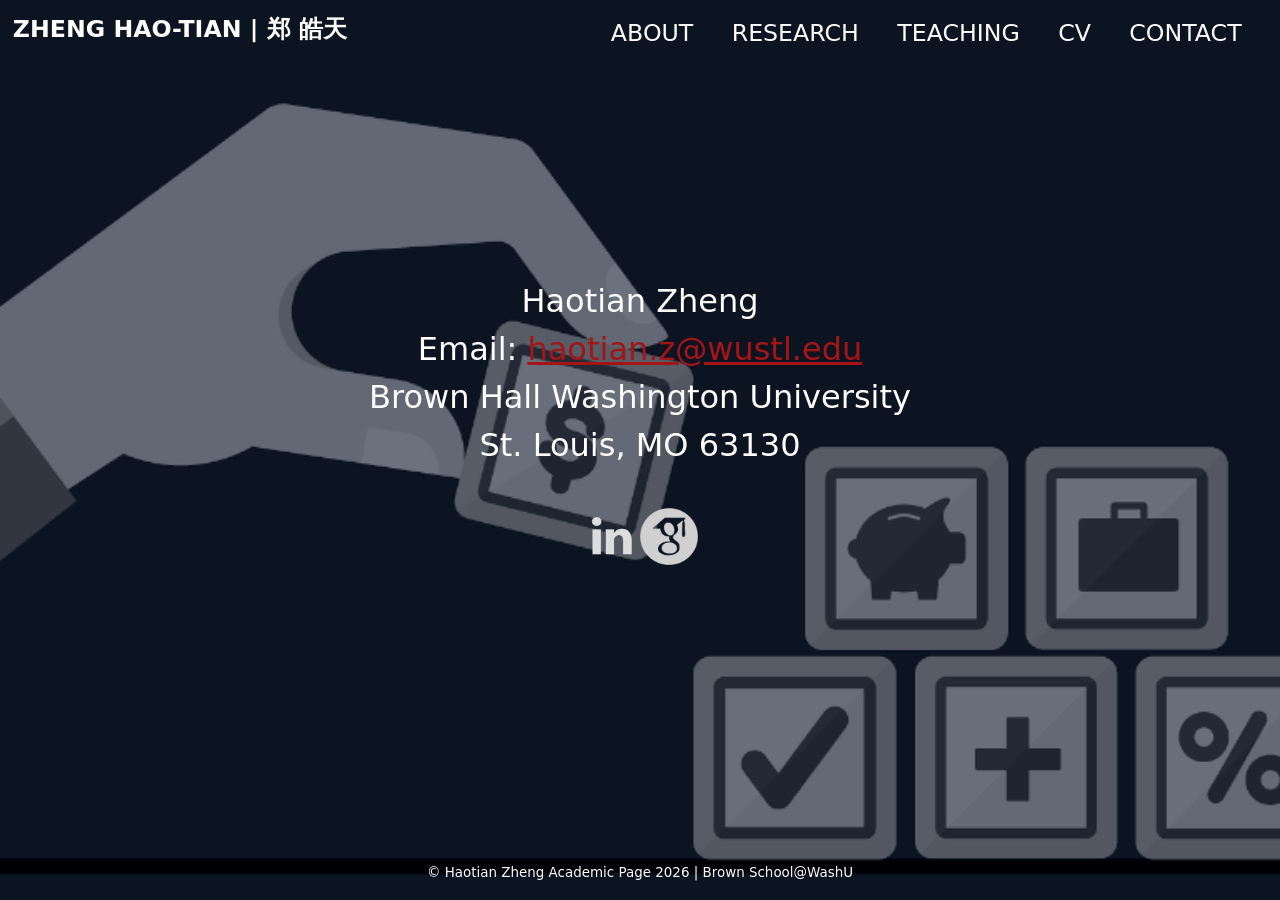
==== contact.html @ f4b7b6d3 "Add files via upload" ====
<!DOCTYPE html>
<html>
<head>
  <title>ZHENG HAOTIAN | CONTACT</title>
  <style>
    /* Optional: Add some CSS styling to your navbar */
    header {
      display: flex;
      justify-content: space-between;
      align-items: center;
      background-color: #0c1421;
      padding: 0.8vw 1vw;
      color: white;
    }

    ul.navbar {
      list-style-type: none;
      margin: 0;
      padding: 0;
      overflow: hidden;
      background-color: #0c1421;
    }

    li.navitem {
      float: right;
    }

    li.navitem a {
      display: block;
      color: white;
      text-align: center;
      padding: 14px 16px;
      text-decoration: none;
    }

    li.navitem a:hover {
      background-color: #111;
    }

    h1 {
      font-size: 110px;
        color: white;
      text-align: center;
    }

    .aligned-heading {
      font-size: 40px;
      color: white;
      text-align: left;
      margin-left: 60px;
    }
    
    .course-taught {
      font-size: 22px;
      color: white;
      margin-left: 40px;
    }

    .std-feedback {
      font-size: 20px;
      color: white;
      margin-right: 20px; /* Adjust the margin value as needed */
      margin-left: 6ex; /* Adjust the indentation value as needed */
    }

    .contact {
      font-size: 35px;
      color: white;
      text-align: center;
      display: flex;
      flex-direction: column;
      align-items: center;
      justify-content: center;
      min-height: 70vh;
    }

    #intro {
      text-align: center;
      color: white;
      font-size: 43px;
    }
    
    body {
    background-image: url('assets/bg.png');
    background-size: cover;
    background-attachment: fixed;
    background-repeat: no-repeat;
    background-position: center center;
    margin: 0;
    padding: 0;
    display: flex;
    flex-direction: column;
    min-height: 100vh;
  }

  main {
    flex-grow: 1;
  }

  footer {
    color: white;
    background: none;
    text-align: center;
    padding: 20px;
    margin-top: auto;
  }

    p {
      margin: 0;
      line-height: 1.5; /* Adjust the line spacing value */
    }

    a {
      color: #a51417; /* Change the color of the URLs */
    }

    .overlay {
      position: absolute;
      top: 0;
      left: 0;
      width: 100%;
      height: 100%;
      background-color: rgba(0, 0, 0, 0); /* Adjust the opacity to make it darker */
    }

    button {
      color: white;
      font-size: 43px;
      background-color: #5e6269;
      }
  </style>
</head>

<header style="display: flex; align-items: center; justify-content: space-between; padding: 1vw; width: 100vw">
  <h2 style="font-size: 1.85vw; font-family: system-ui, -apple-system, BlinkMacSystemFont, 'Segoe UI', Roboto, Oxygen, Ubuntu, Cantarell, 'Open Sans', 'Helvetica Neue', sans-serif; margin: 0;">
      ZHENG HAO-TIAN | 郑 皓天
  </h2>
  <nav style="font-size: 1.85vw; padding: 0.5vw 1vw; position: fixed; top: 1vw; right: 1vw; width: auto;">
      <ul style="display: flex; gap: 1vw; margin: 0; padding: 0; list-style-type: none;">
        <li style="font-family: system-ui, -apple-system, BlinkMacSystemFont, 'Segoe UI', Roboto, Oxygen, Ubuntu, Cantarell, 'Open Sans', 'Helvetica Neue', sans-serif;">
          <a href="index.html" style="text-decoration: none; color: white; padding: 0.5vw 1vw;" onmouseover="this.style.background='#a51417'" onmouseout="this.style.background='transparent'">ABOUT</a>
      </li>  
      <li style="font-family: system-ui, -apple-system, BlinkMacSystemFont, 'Segoe UI', Roboto, Oxygen, Ubuntu, Cantarell, 'Open Sans', 'Helvetica Neue', sans-serif;">
        <a href="index.html#research" style="text-decoration: none; color: white; padding: 0.5vw 1vw;" onmouseover="this.style.background='#a51417'" onmouseout="this.style.background='transparent'">RESEARCH</a>
    </li>
          <li style="font-family: system-ui, -apple-system, BlinkMacSystemFont, 'Segoe UI', Roboto, Oxygen, Ubuntu, Cantarell, 'Open Sans', 'Helvetica Neue', sans-serif;">
              <a href="teaching.html" style="text-decoration: none; color: white; padding: 0.5vw 1vw;" onmouseover="this.style.background='#a51417'" onmouseout="this.style.background='transparent'">TEACHING</a>
          </li>
          <li style="font-family: system-ui, -apple-system, BlinkMacSystemFont, 'Segoe UI', Roboto, Oxygen, Ubuntu, Cantarell, 'Open Sans', 'Helvetica Neue', sans-serif;">
              <a href="assets/ZHENG_CV.pdf" target="_blank" style="text-decoration: none; color: white; padding: 0.5vw 1vw;" onmouseover="this.style.background='#a51417'" onmouseout="this.style.background='transparent'">CV</a>
          </li>
          
          <li style="font-family: system-ui, -apple-system, BlinkMacSystemFont, 'Segoe UI', Roboto, Oxygen, Ubuntu, Cantarell, 'Open Sans', 'Helvetica Neue', sans-serif;">
            <a href="contact.html" style="text-decoration: none; color: white; padding: 0.5vw 1vw;" onmouseover="this.style.background='#a51417'" onmouseout="this.style.background='transparent'">CONTACT</a>
        </li>
      </ul>
  </nav>
</header>

<div class="contact">
    <p style="font-size: 2.5vw;font-family: system-ui, -apple-system, BlinkMacSystemFont, 'Segoe UI', Roboto, Oxygen, Ubuntu, Cantarell, 'Open Sans', 'Helvetica Neue', sans-serif;">Haotian Zheng</p>
    <p style="font-size: 2.5vw;font-family: system-ui, -apple-system, BlinkMacSystemFont, 'Segoe UI', Roboto, Oxygen, Ubuntu, Cantarell, 'Open Sans', 'Helvetica Neue', sans-serif;">Email: <a href="mailto:haotian.z@wustl.edu">haotian.z@wustl.edu</a></p>
    <p style="font-size: 2.5vw;font-family: system-ui, -apple-system, BlinkMacSystemFont, 'Segoe UI', Roboto, Oxygen, Ubuntu, Cantarell, 'Open Sans', 'Helvetica Neue', sans-serif;">Brown Hall Washington University<br>
        St. Louis, MO 63130</p>
  </div>
  <div class="social-links" style="display: flex; justify-content: center; margin-top: -20vh;">
    <!-- LinkedIn -->
    <a href="https://www.linkedin.com/in/haotian-zheng" target="_blank">
        <img style = "width: 4.5vw; height: auto;" src="assets/linkedin-logo-2.png" alt="LinkedIn" class="social-icon">
    </a>
    <!-- Google Scholar -->
    <a href="https://scholar.google.com/citations?user=OMnFMRMAAAAJ&hl=en&oi=ao" target="_blank">
        <img style = "width: 4.5vw; height: auto;" src="assets/google-scholar-logo-2.png" alt="Google Scholar" class="social-icon">
    </a>
</div>
  <footer style="font-size: 1.05vw;font-family: system-ui, -apple-system, BlinkMacSystemFont, 'Segoe UI', Roboto, Oxygen, Ubuntu, Cantarell, 'Open Sans', 'Helvetica Neue', sans-serif;">&copy; Haotian Zheng Academic Page <script>document.write(new Date().getFullYear());</script> | Brown School@WashU</footer>
</body>
</html>
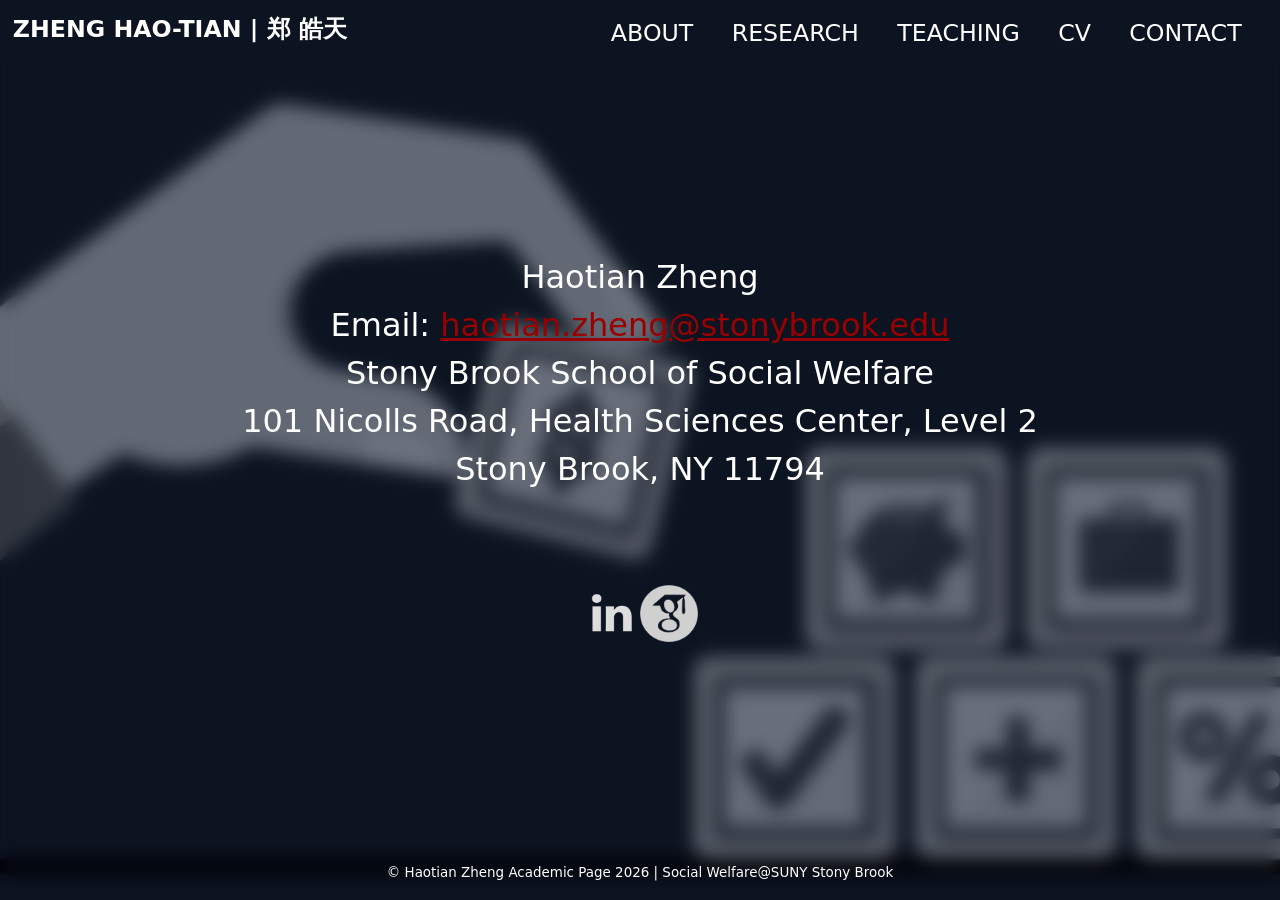
==== commit 27348a72: "Add files via upload" ====
--- a/contact.html
+++ b/contact.html
@@ -91,7 +91,23 @@
     display: flex;
     flex-direction: column;
     min-height: 100vh;
+    position: relative; /* required for layering */
   }
+
+  body::before {
+  content: "";
+  position: fixed;  /* stays put like background */
+  top: 0;
+  left: 0;
+  width: 100%;
+  height: 100%;
+  background: inherit; /* copy body background */
+  background-image: url('assets/bg.png');
+  background-size: cover;
+  background-position: center;
+  filter: blur(9px);   /* adjust blur radius */
+  z-index: -1;         /* push it behind content */
+}
 
   main {
     flex-grow: 1;
@@ -111,7 +127,7 @@
     }
 
     a {
-      color: #a51417; /* Change the color of the URLs */
+      color: #990000; /* Change the color of the URLs */
     }
 
     .overlay {
@@ -133,7 +149,7 @@
 
 <header style="display: flex; align-items: center; justify-content: space-between; padding: 1vw; width: 100vw">
   <h2 style="font-size: 1.85vw; font-family: system-ui, -apple-system, BlinkMacSystemFont, 'Segoe UI', Roboto, Oxygen, Ubuntu, Cantarell, 'Open Sans', 'Helvetica Neue', sans-serif; margin: 0;">
-      ZHENG HAO-TIAN | 郑 皓天
+    <a href="index.html" style="color: white;text-decoration: none;">ZHENG HAO-TIAN | 郑 皓天</a>
   </h2>
   <nav style="font-size: 1.85vw; padding: 0.5vw 1vw; position: fixed; top: 1vw; right: 1vw; width: auto;">
       <ul style="display: flex; gap: 1vw; margin: 0; padding: 0; list-style-type: none;">
@@ -141,7 +157,7 @@
           <a href="index.html" style="text-decoration: none; color: white; padding: 0.5vw 1vw;" onmouseover="this.style.background='#a51417'" onmouseout="this.style.background='transparent'">ABOUT</a>
       </li>  
       <li style="font-family: system-ui, -apple-system, BlinkMacSystemFont, 'Segoe UI', Roboto, Oxygen, Ubuntu, Cantarell, 'Open Sans', 'Helvetica Neue', sans-serif;">
-        <a href="index.html#research" style="text-decoration: none; color: white; padding: 0.5vw 1vw;" onmouseover="this.style.background='#a51417'" onmouseout="this.style.background='transparent'">RESEARCH</a>
+        <a href="research.html" style="text-decoration: none; color: white; padding: 0.5vw 1vw;" onmouseover="this.style.background='#a51417'" onmouseout="this.style.background='transparent'">RESEARCH</a>
     </li>
           <li style="font-family: system-ui, -apple-system, BlinkMacSystemFont, 'Segoe UI', Roboto, Oxygen, Ubuntu, Cantarell, 'Open Sans', 'Helvetica Neue', sans-serif;">
               <a href="teaching.html" style="text-decoration: none; color: white; padding: 0.5vw 1vw;" onmouseover="this.style.background='#a51417'" onmouseout="this.style.background='transparent'">TEACHING</a>
@@ -159,11 +175,12 @@
 
 <div class="contact">
     <p style="font-size: 2.5vw;font-family: system-ui, -apple-system, BlinkMacSystemFont, 'Segoe UI', Roboto, Oxygen, Ubuntu, Cantarell, 'Open Sans', 'Helvetica Neue', sans-serif;">Haotian Zheng</p>
-    <p style="font-size: 2.5vw;font-family: system-ui, -apple-system, BlinkMacSystemFont, 'Segoe UI', Roboto, Oxygen, Ubuntu, Cantarell, 'Open Sans', 'Helvetica Neue', sans-serif;">Email: <a href="mailto:haotian.z@wustl.edu">haotian.z@wustl.edu</a></p>
-    <p style="font-size: 2.5vw;font-family: system-ui, -apple-system, BlinkMacSystemFont, 'Segoe UI', Roboto, Oxygen, Ubuntu, Cantarell, 'Open Sans', 'Helvetica Neue', sans-serif;">Brown Hall Washington University<br>
-        St. Louis, MO 63130</p>
+    <p style="font-size: 2.5vw;font-family: system-ui, -apple-system, BlinkMacSystemFont, 'Segoe UI', Roboto, Oxygen, Ubuntu, Cantarell, 'Open Sans', 'Helvetica Neue', sans-serif;">Email: <a href="mailto:haotian.zheng@stonybrook.edu">haotian.zheng@stonybrook.edu</a></p>
+    <p style="font-size: 2.5vw;font-family: system-ui, -apple-system, BlinkMacSystemFont, 'Segoe UI', Roboto, Oxygen, Ubuntu, Cantarell, 'Open Sans', 'Helvetica Neue', sans-serif;">Stony Brook School of Social Welfare<br>
+        101 Nicolls Road, Health Sciences Center, Level 2 <br>
+        Stony Brook, NY 11794</p>
   </div>
-  <div class="social-links" style="display: flex; justify-content: center; margin-top: -20vh;">
+  <div class="social-links" style="display: flex; justify-content: center;margin-top: -8.05%;">
     <!-- LinkedIn -->
     <a href="https://www.linkedin.com/in/haotian-zheng" target="_blank">
         <img style = "width: 4.5vw; height: auto;" src="assets/linkedin-logo-2.png" alt="LinkedIn" class="social-icon">
@@ -173,6 +190,6 @@
         <img style = "width: 4.5vw; height: auto;" src="assets/google-scholar-logo-2.png" alt="Google Scholar" class="social-icon">
     </a>
 </div>
-  <footer style="font-size: 1.05vw;font-family: system-ui, -apple-system, BlinkMacSystemFont, 'Segoe UI', Roboto, Oxygen, Ubuntu, Cantarell, 'Open Sans', 'Helvetica Neue', sans-serif;">&copy; Haotian Zheng Academic Page <script>document.write(new Date().getFullYear());</script> | Brown School@WashU</footer>
+  <footer style="font-size: 1.05vw;font-family: system-ui, -apple-system, BlinkMacSystemFont, 'Segoe UI', Roboto, Oxygen, Ubuntu, Cantarell, 'Open Sans', 'Helvetica Neue', sans-serif;">&copy; Haotian Zheng Academic Page <script>document.write(new Date().getFullYear());</script> | Social Welfare@SUNY Stony Brook</footer>
 </body>
 </html>
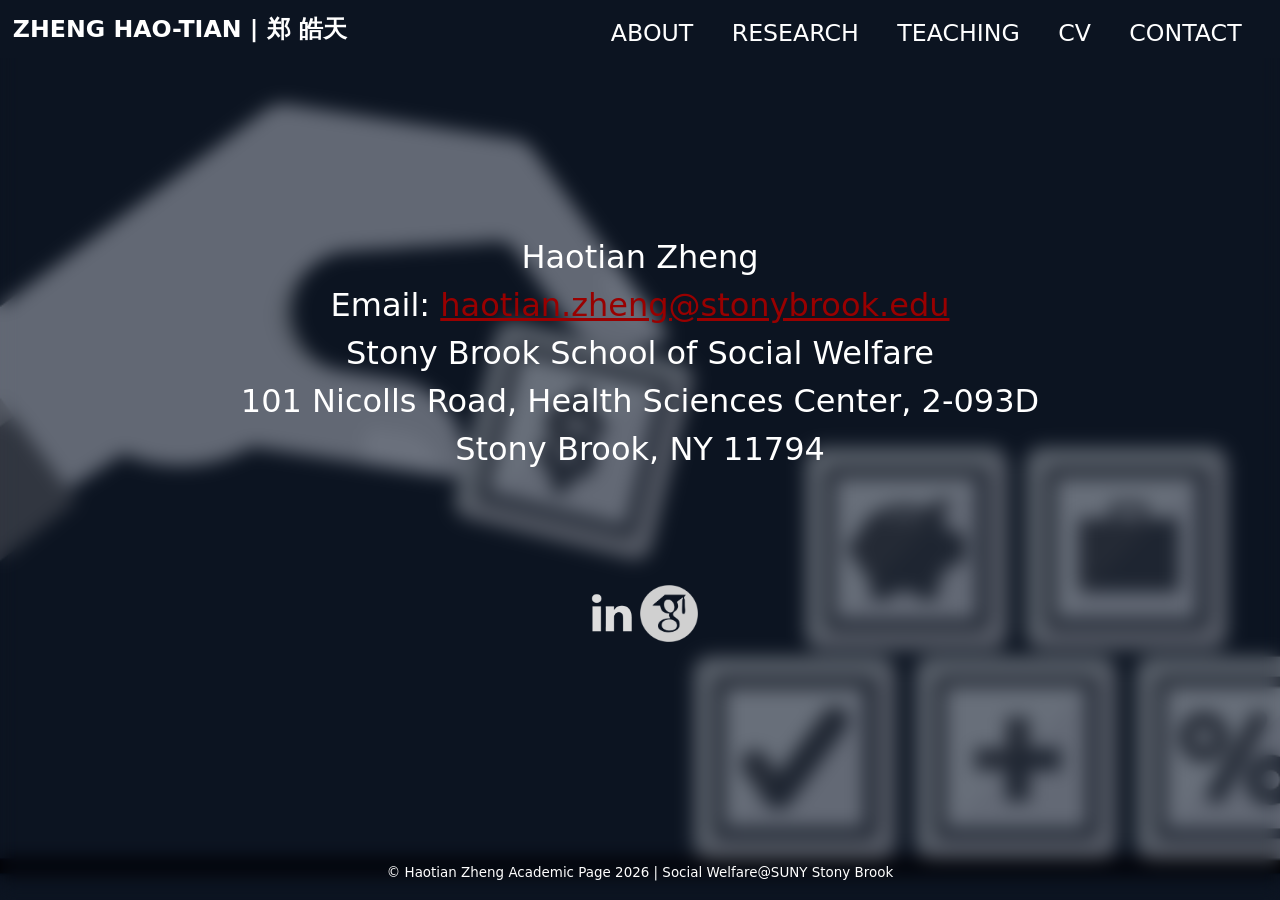
==== commit f22045ff: "Add files via upload" ====
--- a/contact.html
+++ b/contact.html
@@ -177,8 +177,9 @@
     <p style="font-size: 2.5vw;font-family: system-ui, -apple-system, BlinkMacSystemFont, 'Segoe UI', Roboto, Oxygen, Ubuntu, Cantarell, 'Open Sans', 'Helvetica Neue', sans-serif;">Haotian Zheng</p>
     <p style="font-size: 2.5vw;font-family: system-ui, -apple-system, BlinkMacSystemFont, 'Segoe UI', Roboto, Oxygen, Ubuntu, Cantarell, 'Open Sans', 'Helvetica Neue', sans-serif;">Email: <a href="mailto:haotian.zheng@stonybrook.edu">haotian.zheng@stonybrook.edu</a></p>
     <p style="font-size: 2.5vw;font-family: system-ui, -apple-system, BlinkMacSystemFont, 'Segoe UI', Roboto, Oxygen, Ubuntu, Cantarell, 'Open Sans', 'Helvetica Neue', sans-serif;">Stony Brook School of Social Welfare<br>
-        101 Nicolls Road, Health Sciences Center, Level 2 <br>
+        101 Nicolls Road, Health Sciences Center, 2-093D <br>
         Stony Brook, NY 11794</p>
+        <br>
   </div>
   <div class="social-links" style="display: flex; justify-content: center;margin-top: -8.05%;">
     <!-- LinkedIn -->
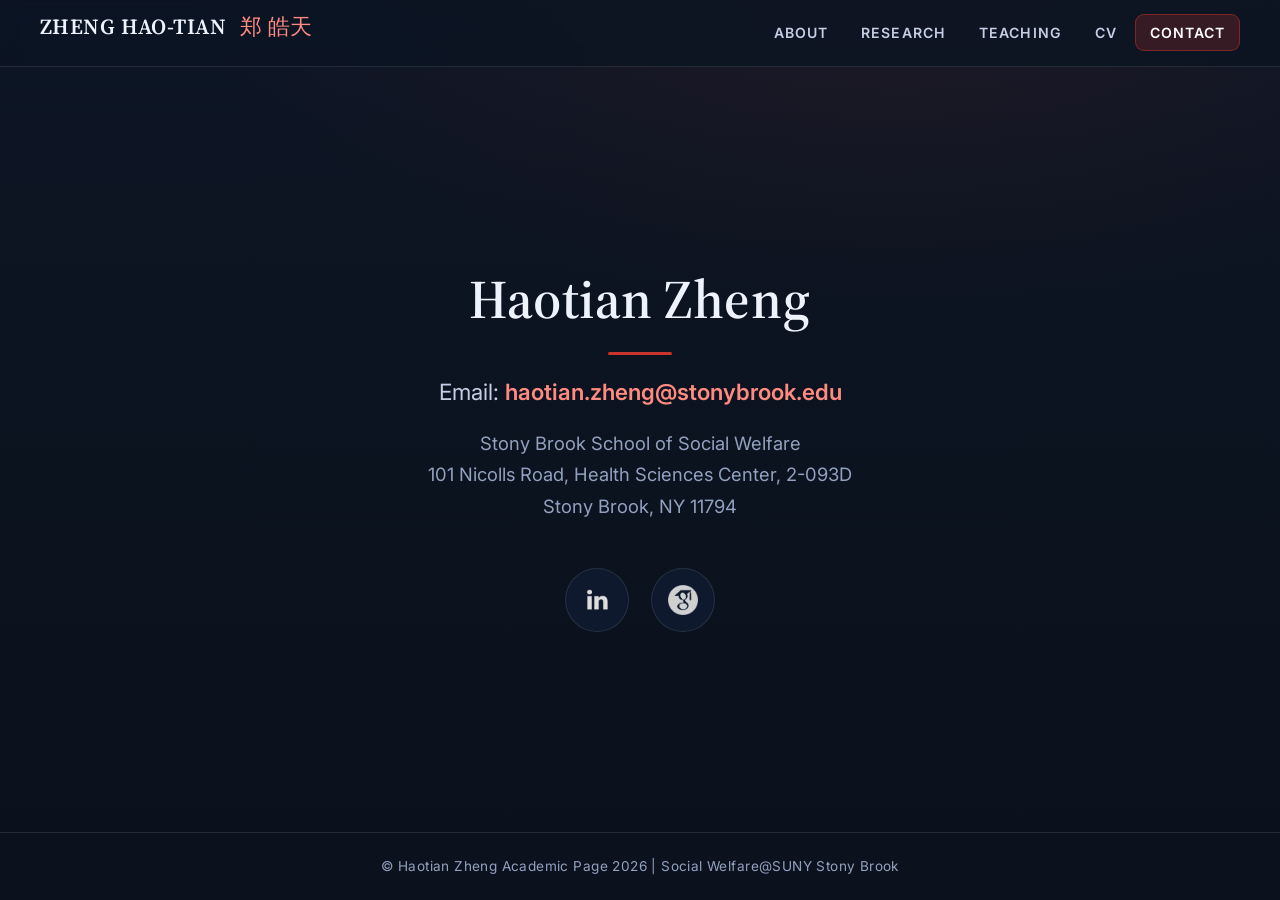
==== commit e61eb655: "website: unify design with shared stylesheet and serif/sans pairing Introduce assets/site.css as the" ====
--- a/contact.html
+++ b/contact.html
@@ -1,196 +1,108 @@
 <!DOCTYPE html>
-<html>
+<html lang="en">
 <head>
+  <meta charset="utf-8">
+  <meta name="viewport" content="width=device-width, initial-scale=1.0">
   <title>ZHENG HAOTIAN | CONTACT</title>
+  <link rel="icon" type="image/png" href="assets/favicon.png">
+  <link rel="preconnect" href="https://fonts.googleapis.com">
+  <link rel="preconnect" href="https://fonts.gstatic.com" crossorigin>
+  <link href="https://fonts.googleapis.com/css2?family=Inter:wght@400;500;600;700&family=Source+Serif+4:opsz,wght@8..60,500;8..60,600;8..60,700&display=swap" rel="stylesheet">
+  <link rel="stylesheet" href="assets/site.css">
   <style>
-    /* Optional: Add some CSS styling to your navbar */
-    header {
-      display: flex;
-      justify-content: space-between;
-      align-items: center;
-      background-color: #0c1421;
-      padding: 0.8vw 1vw;
-      color: white;
-    }
-
-    ul.navbar {
-      list-style-type: none;
-      margin: 0;
-      padding: 0;
-      overflow: hidden;
-      background-color: #0c1421;
-    }
-
-    li.navitem {
-      float: right;
-    }
-
-    li.navitem a {
-      display: block;
-      color: white;
-      text-align: center;
-      padding: 14px 16px;
-      text-decoration: none;
-    }
-
-    li.navitem a:hover {
-      background-color: #111;
-    }
-
-    h1 {
-      font-size: 110px;
-        color: white;
-      text-align: center;
-    }
-
-    .aligned-heading {
-      font-size: 40px;
-      color: white;
-      text-align: left;
-      margin-left: 60px;
-    }
-    
-    .course-taught {
-      font-size: 22px;
-      color: white;
-      margin-left: 40px;
-    }
-
-    .std-feedback {
-      font-size: 20px;
-      color: white;
-      margin-right: 20px; /* Adjust the margin value as needed */
-      margin-left: 6ex; /* Adjust the indentation value as needed */
-    }
-
-    .contact {
-      font-size: 35px;
-      color: white;
-      text-align: center;
+    /* ===== contact-specific ===== */
+    .contact-wrap {
+      flex: 1 0 auto;
       display: flex;
       flex-direction: column;
       align-items: center;
       justify-content: center;
-      min-height: 70vh;
+      text-align: center;
+      padding: 4rem var(--gutter);
+      gap: 0.25rem;
     }
+    .contact-name {
+      font-size: clamp(2.2rem, 5vw, 3.4rem);
+      color: var(--ink);
+      margin-bottom: 0.5rem;
+    }
+    .contact-name::after {
+      content: ""; display: block; width: 64px; height: 3px;
+      background: var(--accent); border-radius: 2px; margin: 0.4em auto 0;
+    }
+    .contact-line {
+      font-size: clamp(1.05rem, 1.9vw, 1.4rem);
+      color: var(--ink-soft);
+      line-height: 1.7;
+      margin: 0.4rem 0;
+    }
+    .contact-line a { color: var(--accent-soft); font-weight: 600; }
+    .contact-address { color: var(--ink-faint); font-size: clamp(0.95rem, 1.6vw, 1.15rem); }
 
-    #intro {
-      text-align: center;
-      color: white;
-      font-size: 43px;
+    .social-links {
+      display: flex;
+      justify-content: center;
+      align-items: center;
+      gap: 1.4rem;
+      margin-top: 2.2rem;
     }
-    
-    body {
-    background-image: url('assets/bg.png');
-    background-size: cover;
-    background-attachment: fixed;
-    background-repeat: no-repeat;
-    background-position: center center;
-    margin: 0;
-    padding: 0;
-    display: flex;
-    flex-direction: column;
-    min-height: 100vh;
-    position: relative; /* required for layering */
-  }
-
-  body::before {
-  content: "";
-  position: fixed;  /* stays put like background */
-  top: 0;
-  left: 0;
-  width: 100%;
-  height: 100%;
-  background: inherit; /* copy body background */
-  background-image: url('assets/bg.png');
-  background-size: cover;
-  background-position: center;
-  filter: blur(9px);   /* adjust blur radius */
-  z-index: -1;         /* push it behind content */
-}
-
-  main {
-    flex-grow: 1;
-  }
-
-  footer {
-    color: white;
-    background: none;
-    text-align: center;
-    padding: 20px;
-    margin-top: auto;
-  }
-
-    p {
-      margin: 0;
-      line-height: 1.5; /* Adjust the line spacing value */
+    .social-links a {
+      display: inline-flex;
+      align-items: center;
+      justify-content: center;
+      width: 64px; height: 64px;
+      border-radius: 50%;
+      background: rgba(16, 28, 50, 0.85);
+      border: 1px solid var(--line);
+      transition: transform 0.2s var(--ease), background 0.2s var(--ease), border-color 0.2s var(--ease);
     }
-
-    a {
-      color: #990000; /* Change the color of the URLs */
-    }
-
-    .overlay {
-      position: absolute;
-      top: 0;
-      left: 0;
-      width: 100%;
-      height: 100%;
-      background-color: rgba(0, 0, 0, 0); /* Adjust the opacity to make it darker */
-    }
-
-    button {
-      color: white;
-      font-size: 43px;
-      background-color: #5e6269;
-      }
+    .social-links a:hover { transform: translateY(-3px); background: var(--navy-3); border-color: var(--accent); text-decoration: none; }
+    .social-links img { width: 30px; height: 30px; object-fit: contain; }
   </style>
 </head>
 
-<header style="display: flex; align-items: center; justify-content: space-between; padding: 1vw; width: 100vw">
-  <h2 style="font-size: 1.85vw; font-family: system-ui, -apple-system, BlinkMacSystemFont, 'Segoe UI', Roboto, Oxygen, Ubuntu, Cantarell, 'Open Sans', 'Helvetica Neue', sans-serif; margin: 0;">
-    <a href="index.html" style="color: white;text-decoration: none;">ZHENG HAO-TIAN | 郑 皓天</a>
-  </h2>
-  <nav style="font-size: 1.85vw; padding: 0.5vw 1vw; position: fixed; top: 1vw; right: 1vw; width: auto;">
-      <ul style="display: flex; gap: 1vw; margin: 0; padding: 0; list-style-type: none;">
-        <li style="font-family: system-ui, -apple-system, BlinkMacSystemFont, 'Segoe UI', Roboto, Oxygen, Ubuntu, Cantarell, 'Open Sans', 'Helvetica Neue', sans-serif;">
-          <a href="index.html" style="text-decoration: none; color: white; padding: 0.5vw 1vw;" onmouseover="this.style.background='#a51417'" onmouseout="this.style.background='transparent'">ABOUT</a>
-      </li>  
-      <li style="font-family: system-ui, -apple-system, BlinkMacSystemFont, 'Segoe UI', Roboto, Oxygen, Ubuntu, Cantarell, 'Open Sans', 'Helvetica Neue', sans-serif;">
-        <a href="research.html" style="text-decoration: none; color: white; padding: 0.5vw 1vw;" onmouseover="this.style.background='#a51417'" onmouseout="this.style.background='transparent'">RESEARCH</a>
-    </li>
-          <li style="font-family: system-ui, -apple-system, BlinkMacSystemFont, 'Segoe UI', Roboto, Oxygen, Ubuntu, Cantarell, 'Open Sans', 'Helvetica Neue', sans-serif;">
-              <a href="teaching.html" style="text-decoration: none; color: white; padding: 0.5vw 1vw;" onmouseover="this.style.background='#a51417'" onmouseout="this.style.background='transparent'">TEACHING</a>
-          </li>
-          <li style="font-family: system-ui, -apple-system, BlinkMacSystemFont, 'Segoe UI', Roboto, Oxygen, Ubuntu, Cantarell, 'Open Sans', 'Helvetica Neue', sans-serif;">
-              <a href="assets/ZHENG_CV.pdf" target="_blank" style="text-decoration: none; color: white; padding: 0.5vw 1vw;" onmouseover="this.style.background='#a51417'" onmouseout="this.style.background='transparent'">CV</a>
-          </li>
-          
-          <li style="font-family: system-ui, -apple-system, BlinkMacSystemFont, 'Segoe UI', Roboto, Oxygen, Ubuntu, Cantarell, 'Open Sans', 'Helvetica Neue', sans-serif;">
-            <a href="contact.html" style="text-decoration: none; color: white; padding: 0.5vw 1vw;" onmouseover="this.style.background='#a51417'" onmouseout="this.style.background='transparent'">CONTACT</a>
-        </li>
+<body>
+<header class="site-header">
+  <h2 class="brand"><a href="index.html">ZHENG HAO-TIAN <span class="zh">郑 皓天</span></a></h2>
+  <nav class="site-nav">
+      <ul>
+        <li><a href="index.html">ABOUT</a></li>
+        <li><a href="research.html">RESEARCH</a></li>
+        <li><a href="teaching.html">TEACHING</a></li>
+        <li><a href="assets/ZHENG_CV.pdf" target="_blank">CV</a></li>
+        <li><a href="contact.html" aria-current="page">CONTACT</a></li>
       </ul>
   </nav>
 </header>
 
-<div class="contact">
-    <p style="font-size: 2.5vw;font-family: system-ui, -apple-system, BlinkMacSystemFont, 'Segoe UI', Roboto, Oxygen, Ubuntu, Cantarell, 'Open Sans', 'Helvetica Neue', sans-serif;">Haotian Zheng</p>
-    <p style="font-size: 2.5vw;font-family: system-ui, -apple-system, BlinkMacSystemFont, 'Segoe UI', Roboto, Oxygen, Ubuntu, Cantarell, 'Open Sans', 'Helvetica Neue', sans-serif;">Email: <a href="mailto:haotian.zheng@stonybrook.edu">haotian.zheng@stonybrook.edu</a></p>
-    <p style="font-size: 2.5vw;font-family: system-ui, -apple-system, BlinkMacSystemFont, 'Segoe UI', Roboto, Oxygen, Ubuntu, Cantarell, 'Open Sans', 'Helvetica Neue', sans-serif;">Stony Brook School of Social Welfare<br>
-        101 Nicolls Road, Health Sciences Center, 2-093D <br>
+<main class="contact-wrap">
+    <h1 class="contact-name reveal">Haotian Zheng</h1>
+    <p class="contact-line reveal">Email: <a href="mailto:haotian.zheng@stonybrook.edu">haotian.zheng@stonybrook.edu</a></p>
+    <p class="contact-line contact-address reveal">Stony Brook School of Social Welfare<br>
+        101 Nicolls Road, Health Sciences Center, 2-093D<br>
         Stony Brook, NY 11794</p>
-        <br>
-  </div>
-  <div class="social-links" style="display: flex; justify-content: center;margin-top: -8.05%;">
-    <!-- LinkedIn -->
-    <a href="https://www.linkedin.com/in/haotian-zheng" target="_blank">
-        <img style = "width: 4.5vw; height: auto;" src="assets/linkedin-logo-2.png" alt="LinkedIn" class="social-icon">
-    </a>
-    <!-- Google Scholar -->
-    <a href="https://scholar.google.com/citations?user=OMnFMRMAAAAJ&hl=en&oi=ao" target="_blank">
-        <img style = "width: 4.5vw; height: auto;" src="assets/google-scholar-logo-2.png" alt="Google Scholar" class="social-icon">
-    </a>
-</div>
-  <footer style="font-size: 1.05vw;font-family: system-ui, -apple-system, BlinkMacSystemFont, 'Segoe UI', Roboto, Oxygen, Ubuntu, Cantarell, 'Open Sans', 'Helvetica Neue', sans-serif;">&copy; Haotian Zheng Academic Page <script>document.write(new Date().getFullYear());</script> | Social Welfare@SUNY Stony Brook</footer>
+
+    <div class="social-links reveal">
+      <a href="https://www.linkedin.com/in/haotian-zheng" target="_blank" aria-label="LinkedIn">
+        <img src="assets/linkedin-logo-2.png" alt="LinkedIn">
+      </a>
+      <a href="https://scholar.google.com/citations?user=OMnFMRMAAAAJ&hl=en&oi=ao" target="_blank" aria-label="Google Scholar">
+        <img src="assets/google-scholar-logo-2.png" alt="Google Scholar">
+      </a>
+    </div>
+</main>
+
+<footer class="site-footer">&copy; Haotian Zheng Academic Page <script>document.write(new Date().getFullYear());</script> | Social Welfare@SUNY Stony Brook</footer>
+
+<script>
+  (function () {
+    const els = document.querySelectorAll('.reveal');
+    if (!('IntersectionObserver' in window)) { els.forEach(el => el.classList.add('is-visible')); return; }
+    const io = new IntersectionObserver((entries) => {
+      entries.forEach(e => { if (e.isIntersecting) { e.target.classList.add('is-visible'); io.unobserve(e.target); } });
+    }, { threshold: 0.1 });
+    els.forEach(el => io.observe(el));
+  })();
+</script>
 </body>
 </html>
--- a/assets/site.css
+++ b/assets/site.css
@@ -0,0 +1,262 @@
+/* ============================================================
+   ZHENG HAO-TIAN — shared site stylesheet
+   Single source of truth for all four pages.
+   Identity: dark navy #0c1421 + crimson accent + serif/sans pairing.
+   ============================================================ */
+
+/* ---------- Design tokens ---------- */
+:root {
+  /* Palette */
+  --navy:        #0c1421;
+  --navy-2:      #12203a;   /* card surface */
+  --navy-3:      #16273f;   /* hover surface */
+  --ink:         #eef2fb;   /* primary text */
+  --ink-soft:    #c4cee4;   /* secondary text */
+  --ink-faint:   #93a1c0;   /* tertiary / captions */
+  --line:        rgba(255, 255, 255, 0.10);
+  --accent:      #c8332b;   /* single crimson (replaces #990000/#a51417) */
+  --accent-deep: #9c1f1a;
+  --accent-soft: #ff8a80;   /* links on dark */
+  --gold:        #e7c169;   /* link highlight on cards */
+
+  /* Type */
+  --serif: "Source Serif 4", "Charter", Georgia, "Times New Roman", serif;
+  --sans:  "Inter", system-ui, -apple-system, BlinkMacSystemFont, "Segoe UI",
+           Roboto, "Helvetica Neue", Arial, sans-serif;
+
+  /* Rhythm */
+  --wrap: 1120px;
+  --gutter: clamp(1rem, 4vw, 2.5rem);
+  --radius: 14px;
+  --radius-sm: 9px;
+
+  /* Motion */
+  --ease: cubic-bezier(0.22, 0.61, 0.36, 1);
+  --dur: 0.45s;
+}
+
+/* ---------- Reset / base ---------- */
+*, *::before, *::after { box-sizing: border-box; }
+
+html {
+  scroll-behavior: smooth;
+  /* Solid base so long pages / overscroll never show the UA background */
+  background-color: var(--navy);
+}
+
+body {
+  margin: 0;
+  padding: 0;
+  min-height: 100vh;
+  display: flex;
+  flex-direction: column;
+  font-family: var(--sans);
+  color: var(--ink);
+  /* Rich navy gradient base covering the WHOLE document (not just viewport),
+     so content pages never fall off the photo onto a bare background. */
+  background-color: var(--navy);
+  background-image:
+    radial-gradient(1200px 600px at 70% -5%, rgba(200,51,43,0.10), transparent 60%),
+    linear-gradient(180deg, #0d1626 0%, #0c1421 30%, #0a111c 100%);
+  background-attachment: fixed;
+  -webkit-font-smoothing: antialiased;
+  text-rendering: optimizeLegibility;
+  line-height: 1.6;
+}
+
+/* Fixed photographic backdrop + dark veil, painted behind everything.
+   Sits above the navy gradient (z-index -1 vs body's own background) but
+   behind content, so the photo shows through on hero/first screen while the
+   gradient guarantees deep navy on long scrolls. */
+body::before {
+  content: "";
+  position: fixed;
+  inset: 0;
+  z-index: -1;
+  background-image:
+    linear-gradient(180deg, rgba(12,20,33,0.60) 0%, rgba(12,20,33,0.80) 100%),
+    url("bg.png");
+  background-size: cover;
+  background-position: center center;
+  background-repeat: no-repeat;
+}
+
+img { max-width: 100%; height: auto; }
+
+main { flex: 1 0 auto; width: 100%; }
+
+h1, h2, h3 {
+  font-family: var(--serif);
+  font-weight: 600;
+  line-height: 1.15;
+  letter-spacing: 0.01em;
+  margin: 0 0 0.5em;
+}
+
+p { margin: 0 0 1em; }
+
+a {
+  color: var(--accent-soft);
+  text-decoration: none;
+  transition: color 0.2s var(--ease);
+}
+a:hover { color: var(--gold); text-decoration: underline; text-underline-offset: 3px; }
+
+::selection { background: var(--accent); color: #fff; }
+
+/* ---------- Header / nav ---------- */
+.site-header {
+  position: sticky;
+  top: 0;
+  z-index: 100;
+  display: flex;
+  align-items: center;
+  justify-content: space-between;
+  gap: 1rem;
+  flex-wrap: wrap;
+  padding: 0.9rem var(--gutter);
+  background: rgba(12, 20, 33, 0.82);
+  backdrop-filter: saturate(140%) blur(10px);
+  border-bottom: 1px solid var(--line);
+}
+
+.brand {
+  font-family: var(--serif);
+  font-weight: 600;
+  font-size: clamp(1.05rem, 2vw, 1.35rem);
+  letter-spacing: 0.02em;
+  color: var(--ink);
+  white-space: nowrap;
+}
+.brand a { color: inherit; }
+.brand a:hover { color: var(--ink); text-decoration: none; }
+.brand .zh { color: var(--accent-soft); font-weight: 500; margin-left: 0.4em; }
+
+.site-nav ul {
+  display: flex;
+  flex-wrap: wrap;
+  gap: 0.25rem;
+  margin: 0;
+  padding: 0;
+  list-style: none;
+}
+.site-nav a {
+  display: inline-block;
+  padding: 0.45rem 0.9rem;
+  border-radius: var(--radius-sm);
+  font-size: clamp(0.8rem, 1.1vw, 0.95rem);
+  font-weight: 600;
+  letter-spacing: 0.08em;
+  text-transform: uppercase;
+  color: var(--ink-soft);
+  transition: background 0.2s var(--ease), color 0.2s var(--ease);
+}
+.site-nav a:hover {
+  background: var(--accent);
+  color: #fff;
+  text-decoration: none;
+}
+.site-nav a[aria-current="page"] {
+  color: #fff;
+  background: rgba(200, 51, 43, 0.22);
+  box-shadow: inset 0 0 0 1px rgba(200, 51, 43, 0.5);
+}
+
+/* ---------- Shared layout helpers ---------- */
+.wrap {
+  width: min(var(--wrap), 100% - 2 * var(--gutter));
+  margin-inline: auto;
+}
+
+.section-title {
+  font-size: clamp(1.9rem, 4vw, 3rem);
+  color: var(--ink);
+  text-align: center;
+  margin-bottom: 0.75em;
+}
+.section-title::after {
+  content: "";
+  display: block;
+  width: 64px;
+  height: 3px;
+  margin: 0.5em auto 0;
+  background: var(--accent);
+  border-radius: 2px;
+}
+
+/* Card used across research / teaching / contact / about panels */
+.card {
+  background: rgba(16, 28, 50, 0.88);
+  border: 1px solid var(--line);
+  border-radius: var(--radius);
+  padding: clamp(1.1rem, 2.4vw, 1.9rem);
+  backdrop-filter: saturate(120%) blur(4px);
+  box-shadow: 0 10px 30px rgba(0, 0, 0, 0.35);
+}
+
+/* ---------- Buttons ---------- */
+.btn {
+  display: inline-flex;
+  align-items: center;
+  gap: 0.5em;
+  padding: 0.6rem 1.1rem;
+  border: none;
+  border-radius: var(--radius-sm);
+  background: var(--accent);
+  color: #fff;
+  font-family: var(--sans);
+  font-size: 0.95rem;
+  font-weight: 600;
+  letter-spacing: 0.02em;
+  cursor: pointer;
+  transition: transform 0.18s var(--ease), background 0.2s var(--ease),
+              box-shadow 0.2s var(--ease);
+  box-shadow: 0 4px 14px rgba(200, 51, 43, 0.35);
+}
+.btn:hover { background: var(--accent-deep); transform: translateY(-2px); }
+.btn:active { transform: translateY(0); }
+.btn--ghost {
+  background: rgba(255, 255, 255, 0.08);
+  box-shadow: none;
+  color: var(--ink);
+}
+.btn--ghost:hover { background: rgba(255, 255, 255, 0.16); }
+
+/* ---------- Footer ---------- */
+.site-footer {
+  margin-top: auto;
+  padding: 1.4rem var(--gutter);
+  text-align: center;
+  color: var(--ink-faint);
+  font-size: 0.85rem;
+  letter-spacing: 0.03em;
+  border-top: 1px solid var(--line);
+  background: rgba(12, 20, 33, 0.5);
+}
+
+/* ---------- Reveal on scroll (subtle) ---------- */
+.reveal {
+  opacity: 0;
+  transform: translateY(22px);
+  transition: opacity var(--dur) var(--ease), transform var(--dur) var(--ease);
+  will-change: opacity, transform;
+}
+.reveal.is-visible { opacity: 1; transform: none; }
+
+/* ---------- Responsive ---------- */
+@media (max-width: 760px) {
+  .site-header { justify-content: center; }
+  .brand { width: 100%; text-align: center; }
+  .site-nav ul { justify-content: center; }
+}
+
+/* ---------- Reduced motion ---------- */
+@media (prefers-reduced-motion: reduce) {
+  html { scroll-behavior: auto; }
+  *, *::before, *::after {
+    animation-duration: 0.001ms !important;
+    animation-iteration-count: 1 !important;
+    transition-duration: 0.001ms !important;
+  }
+  .reveal { opacity: 1; transform: none; }
+}
